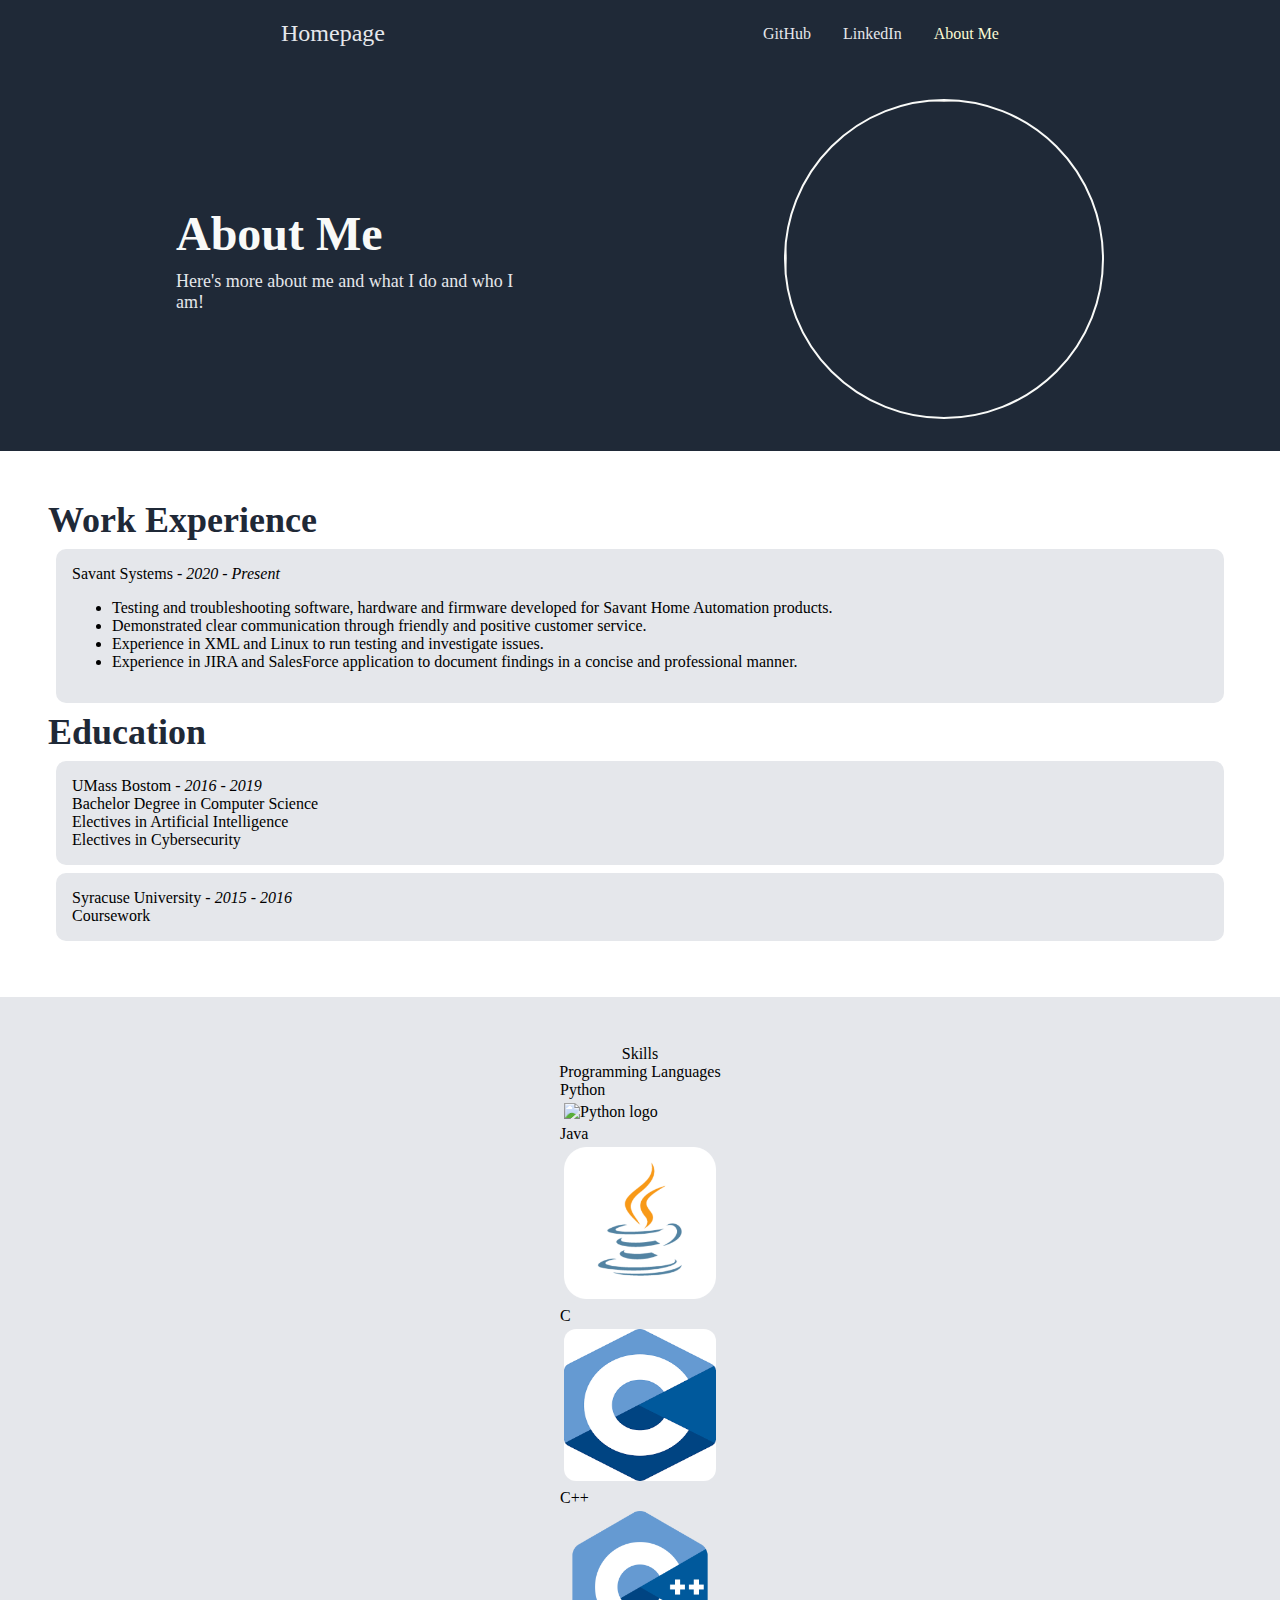
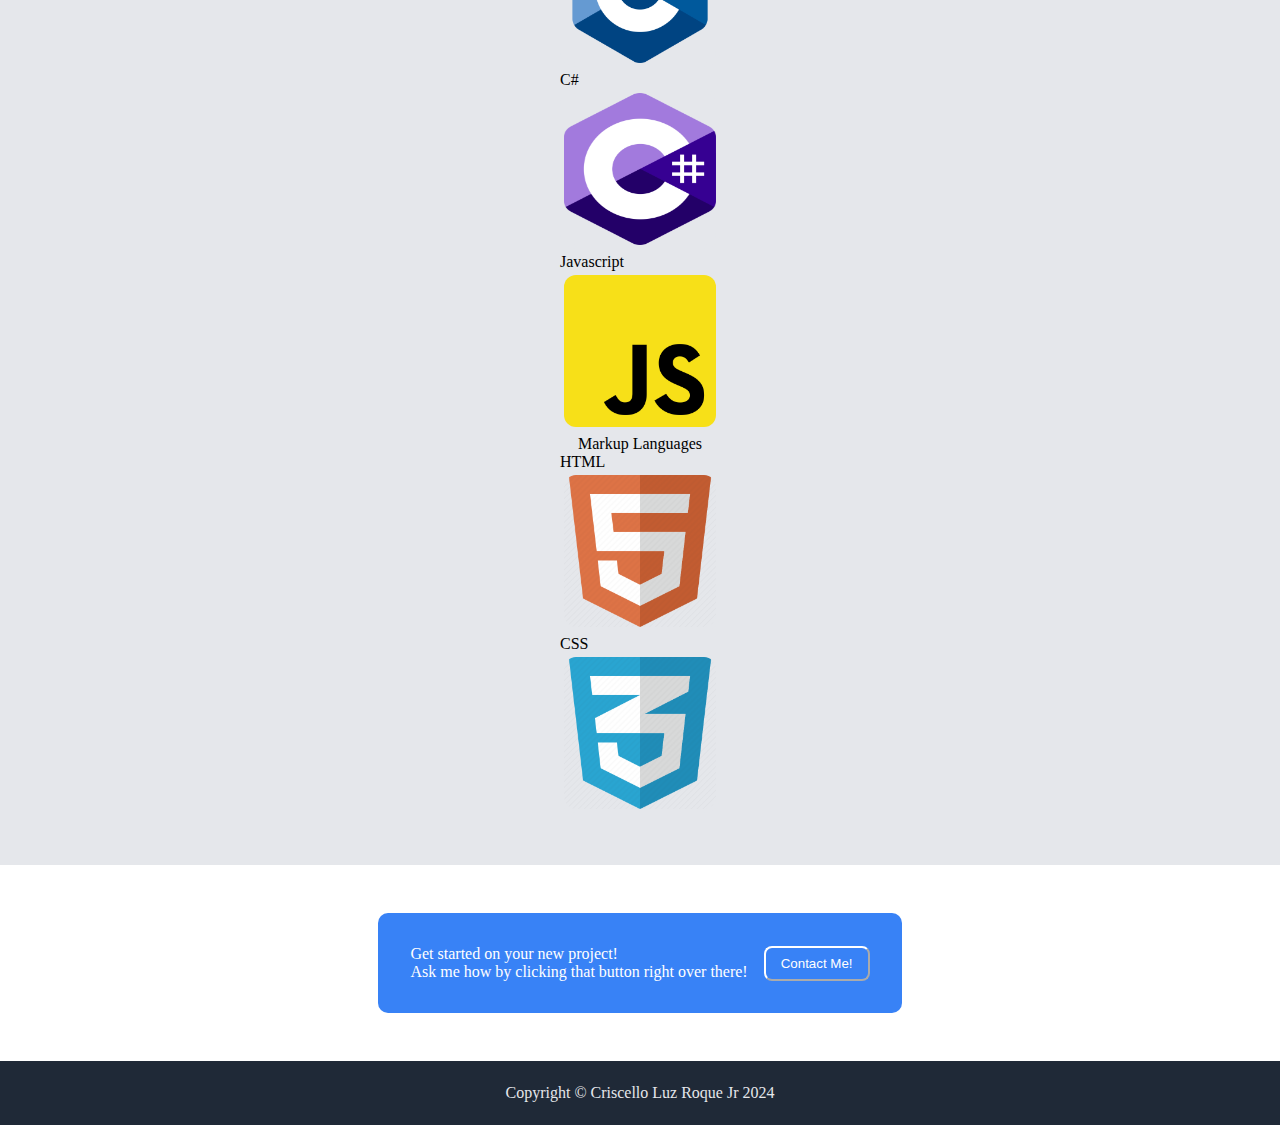
==== about.html @ 81658792 "Create div nesting for skills and begin flex box styling" ====
<!DOCTYPE html>
<html lang="en">
<head>
    <meta charset="UTF-8">
    <meta name="viewport" content="width=device-width, initial-scale=1.0">
    <title>CJ - About Me</title>
    <link rel="stylesheet" href="styles.css">
    <link rel="stylesheet" href="about-styles.css">
</head>
<body>
    <div class="header">
        <div class="logo">
            <a href="index.html">
                Homepage
            </a>
        </div>
        <div class="links">
            <ul class="listedlinks">
                <li>
                    <a
                    href="https://github.com/cjluzroque"
                    target="_blank" 
                    rel="noopener noreferrer">
                        GitHub
                    </a>
                </li>
                <li>
                    <a
                    href="https://www.linkedin.com/in/criscello-luz-roque-95ab2b13b/"
                    target="_blank" 
                    rel="noopener noreferrer">
                        LinkedIn
                    </a>
                </li>
                <li>
                    <div style="color: lightgoldenrodyellow">About Me</div>
                </li>
            </ul>
        </div>
    </div>
    <div class="body">
        <div class="body-one">
            <div class="hero">
                <div class="hero-main">
                    About Me
                </div>
                <div class="hero-second">
                    Here's more about me and what I do and who I am!
                </div>
            </div>
            <div >
                <img class="imginsert" src="https://media.licdn.com/dms/image/v2/C5603AQGbff1WXhCqbA/profile-displayphoto-shrink_800_800/profile-displayphoto-shrink_800_800/0/1611506369568?e=1733961600&v=beta&t=x5PhU1K1P58jlIXHKlUGXKixLgAy38VMWdAigsdwjTM" alt="">
            </div>
        </div>
        <div class="body-two">
            <div class="work">
                <div class="info-header">
                    Work Experience
                </div>
                <div class="job-one">
                    <div>Savant Systems - <em>2020 - Present</em></div>
                    <ul>
                        <li>Testing and troubleshooting software, hardware and firmware developed for Savant Home Automation products.</li>
                        <li>Demonstrated clear communication through friendly and positive customer service.</li>
                        <li>Experience in XML and Linux to run testing and investigate issues.</li>
                        <li>Experience in JIRA and SalesForce application to document findings in a concise and professional manner.</li>
                    </ul>
                </div>
            </div>
            <div class="education">
                <div class="info-header">
                    Education
                </div>
                <div class="edu">UMass Bostom - <em>2016 - 2019</em>
                    <div>Bachelor Degree in Computer Science</div>
                    <div>Electives in Artificial Intelligence</div>
                    <div>Electives in Cybersecurity</div>
                </div>
                <div class="edu">Syracuse University - <em>2015 - 2016</em>
                    <div>Coursework</div>
                </div>
            </div>
        </div>
        <div class="body-three">
            <div class="skills-header">
                Skills
            </div>
            <div class="languages">
                Programming Languages
            </div>
            <div class="container">
                <div class="skill">
                    <div class="name">Python</div> 
                    <img class="icon" src="pictures/python.jpg" alt="Python logo">
                </div>
                <div class="skill">
                    <div class="name">Java</div>
                    <img class="icon" src="pictures/java.png" alt="Java logo">
                </div>
                <div class="skill">
                    <div class="name">C</div>
                    <img class="icon" src="pictures/Cprog.png" alt="C Programming logo">
                </div>
                <div class="skill">
                    <div class="name">C++</div>
                    <img class="icon" src="pictures/c++.png" alt="C++ logo">
                </div>
                <div class="skill">
                    <div class="name">C#</div>
                    <img class="icon" src="pictures/csharp.png" alt="C# logo">
                </div>
                <div class="skill">
                    <div class="name">Javascript</div>
                    <img class="icon" src="pictures/javascript.png" alt="Javascript logo">
                </div>
            </div>
            <div class="languages">
                Markup Languages
            </div>
            <div class="container">
                <div class="skill">
                    <div class="name">HTML</div>
                    <img class="icon" src="pictures/html.png" alt="HTML logo">
                </div>
                <div class="skill">
                    <div class="name">CSS</div>
                    <img class="icon" src="pictures/css.png" alt="CSS logo">
                </div>
            </div>
        </div>
        <div class="body-four">
            <div class="box">
                <div class="message">
                    <div class="first">
                        Get started on your new project!
                    </div>
                    <div class="second">
                        Ask me how by clicking that button right over there!
                    </div>
                </div>
                <div class="button">
                    <button>Contact Me!</button>
                </div>
            </div>
        </div>
    </div>
</body>
<footer>
    Copyright © Criscello Luz Roque Jr 2024 
</footer>
</html>
---- styles.css ----
/* General styles.css */

html {
    box-sizing: border-box;
}

*,
*::before,
*::after {
    box-sizing: inherit;
}

body {
    font-family: 'Roboto';
    margin: 0;
    min-height: 100vh;
    display: flex;
    flex-direction: column;
}

.body {
    flex: 1;
    display: flex;
    flex-direction: column;
  }

/* Header */
.header {
    display: flex;
    justify-content: space-around;
    align-items: center;
    gap: 1em;
    padding: 20px 100px;
    flex-wrap: wrap;
}

.logo {
    height: fit-content;
    flex-shrink: 0;
    text-align: center;
}

.listedlinks {
    list-style-type: none;
    display: flex;
    gap: 2em;
    margin: 0;
    justify-content: center;
    padding-left: 0;
    flex-wrap: wrap;
}

.body-one, .body-two, .body-three, .body-four {
    padding: 3em;
    flex: 1;
}

/* Body One */
.body-one {
    display: flex;
    align-items: center;
    justify-content: space-evenly;
    flex-wrap: wrap;
    padding: 1em 3em;
}

.imginsert {
    width: 20rem;
    height: 20em;
    margin: 1em 0;
    border-radius: 50%;
    border: 2px solid #F9FAF8;
}

.hero {
    display: flex;
    flex-direction: column;
    gap: 10px;
    justify-content: space-evenly;
    width: 30em;
}

.hero-main {
    width: 10em;
    text-align: left;
}

.hero-second {
    width: 20em;
    text-align: left;
}

@media screen and (max-width: 895px) {
    .hero {
      align-items: center;
    }
    .hero-main, .hero-second {
        width: auto;
        text-align: center;
    }
}

/* Body Four */
.body-four {
    display: flex;
    align-items: center;
    justify-content: center;
}

.box {
    border-radius: 10px;
    display: flex;
    justify-content: space-between;
    align-items: center;
    flex-shrink: 1;
    padding: 2em;
    gap: 1em;
}


/* Footer */
footer {
    display: flex;
    justify-content: center;
    align-items: center;
    height: 4em;
}


/* Color and Font Styles */
.header, .body-one, footer {
    background-color: #1F2937;
}

.hero-main {
    font-size: 48px;
    font-weight: 900;
}

.hero-second {
    font-size: 18px;
}

.hero-second, a, .link, footer {
    color: #E5E7EB;
}

.logo {
    font-size: 24px;
}

.hero-main, .logo {
    color: #F9FAF8;
}

button, .box {
    background-color: #3882F6;
    color: white;
}

.info-header {
    font-size: 36px;
    font-weight: 900;
}

button {
    border-color: white;
    padding: 8px 15px;
    border-radius: 8px;
}

.body-three {
    background-color: #E5E7EB;
}

.info-header, .quote-text {
    color: #1F2937;
}

.quote-text {
    font-size: 36px;
    font-style: italic;
    font-weight: 300;
}

a {
    text-decoration: none;
}
---- about-styles.css ----
/* About Me styles.css */

.job-one, .edu {
    padding: 1em;
    margin: 0.5em;
    border-radius: 10px;
}

.job-one, .edu {
    background-color: #E5E7EB;
}

.icon {
    border: 4px solid #E5E7EB;
    border-radius: 10%;
    height: 10em;
    width: 10em;
}


/* Body three */
.body-three {
    display: flex;
    flex-direction: column;
    align-items: center;
}
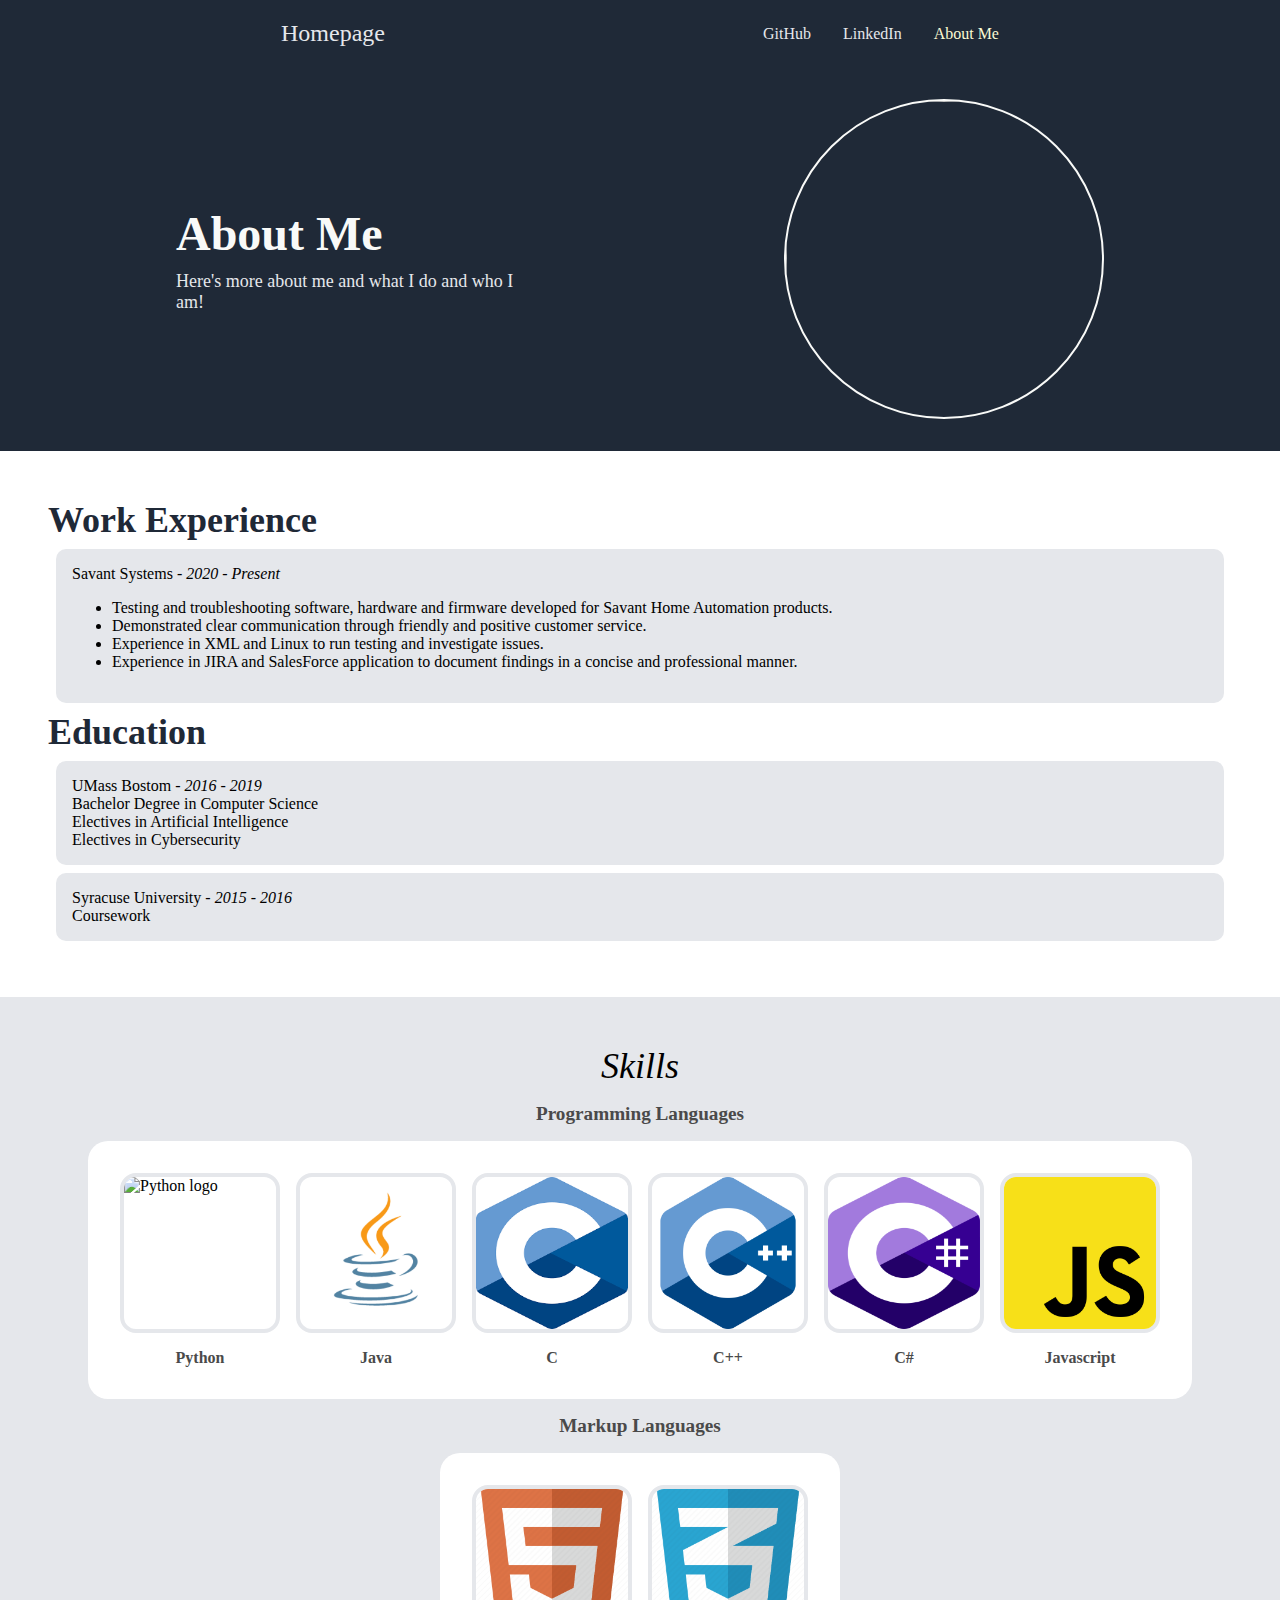
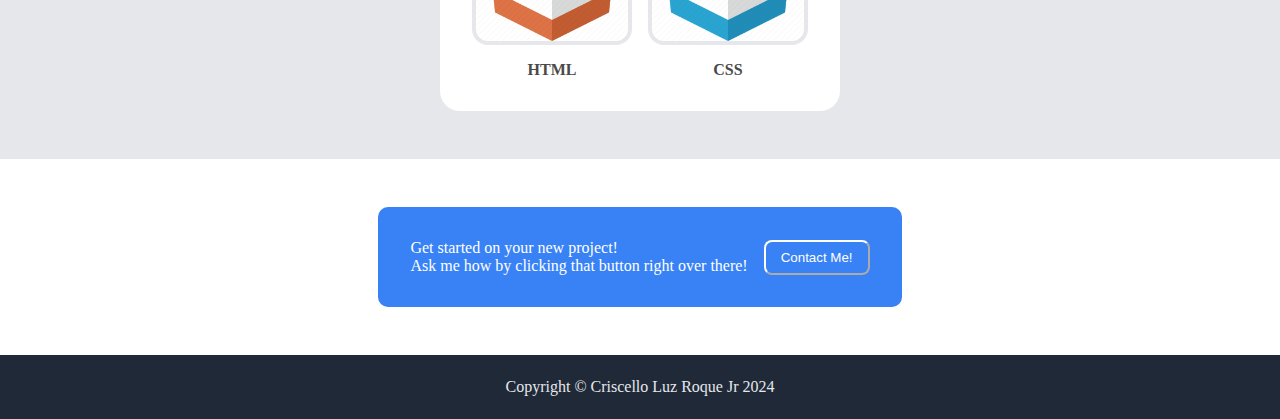
==== commit 9487eb93: "Format size and weight of Skills and names" ====
--- a/about.html
+++ b/about.html
@@ -90,27 +90,27 @@
             </div>
             <div class="container">
                 <div class="skill">
-                    <div class="name">Python</div> 
+                    <div class="name"><strong>Python</strong></div> 
                     <img class="icon" src="pictures/python.jpg" alt="Python logo">
                 </div>
                 <div class="skill">
-                    <div class="name">Java</div>
+                    <div class="name"><strong>Java</strong></div>
                     <img class="icon" src="pictures/java.png" alt="Java logo">
                 </div>
                 <div class="skill">
-                    <div class="name">C</div>
+                    <div class="name"><strong>C</strong></div>
                     <img class="icon" src="pictures/Cprog.png" alt="C Programming logo">
                 </div>
                 <div class="skill">
-                    <div class="name">C++</div>
+                    <div class="name"><strong>C++</strong></div>
                     <img class="icon" src="pictures/c++.png" alt="C++ logo">
                 </div>
                 <div class="skill">
-                    <div class="name">C#</div>
+                    <div class="name"><strong>C#</strong></div>
                     <img class="icon" src="pictures/csharp.png" alt="C# logo">
                 </div>
                 <div class="skill">
-                    <div class="name">Javascript</div>
+                    <div class="name"><strong>Javascript</strong></div>
                     <img class="icon" src="pictures/javascript.png" alt="Javascript logo">
                 </div>
             </div>
@@ -119,11 +119,11 @@
             </div>
             <div class="container">
                 <div class="skill">
-                    <div class="name">HTML</div>
+                    <div class="name"><strong>HTML</strong></div>
                     <img class="icon" src="pictures/html.png" alt="HTML logo">
                 </div>
                 <div class="skill">
-                    <div class="name">CSS</div>
+                    <div class="name"><strong>CSS</strong></div>
                     <img class="icon" src="pictures/css.png" alt="CSS logo">
                 </div>
             </div>
--- a/styles.css
+++ b/styles.css
@@ -177,7 +177,7 @@
     color: #1F2937;
 }
 
-.quote-text {
+.quote-text, .skills-header {
     font-size: 36px;
     font-style: italic;
     font-weight: 300;
--- a/about-styles.css
+++ b/about-styles.css
@@ -23,4 +23,32 @@
     display: flex;
     flex-direction: column;
     align-items: center;
+    gap: 1em;
+}
+
+.container {
+    display: flex;
+    flex-wrap: wrap;
+    justify-content: space-evenly;
+    gap: 1em;
+    background-color: white;
+    padding: 2em;
+    border-radius: 20px;
+}
+
+.skill {
+    display: flex;
+    flex-direction: column-reverse;
+    align-items: center;
+    gap: 1em;
+}
+
+.languages {
+    font-weight: bold;
+    font-size: larger;
+    
+}
+
+.name, .languages {
+    color:rgb(74, 74, 74)
 }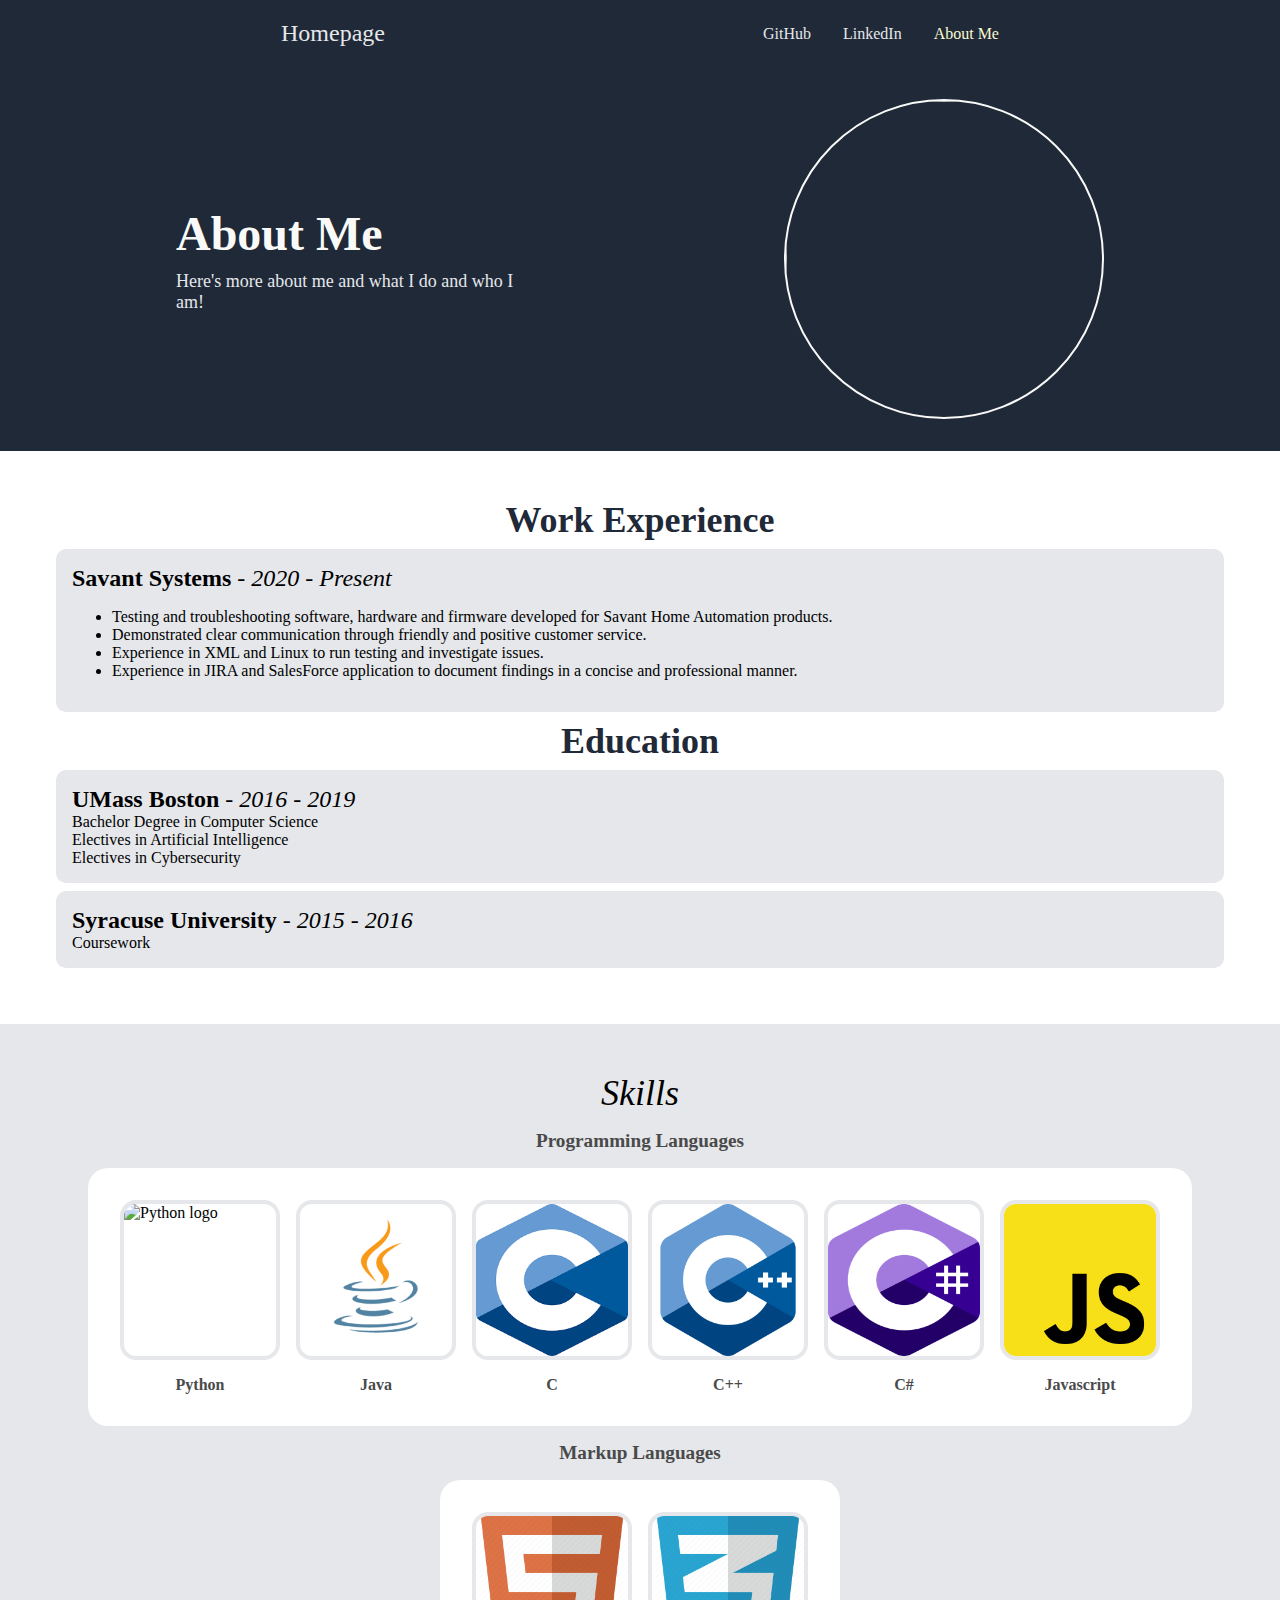
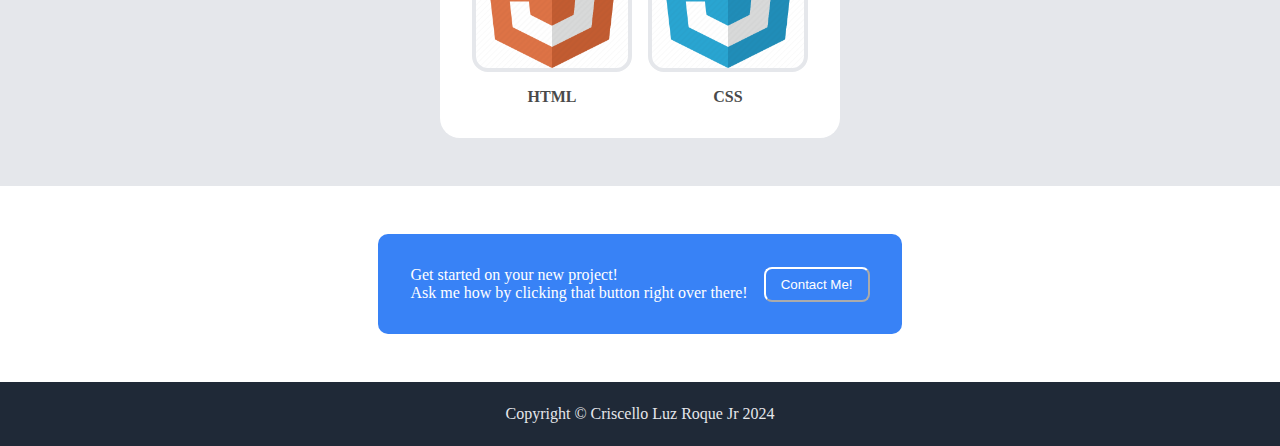
==== commit 07e70a61: "Format body-two for about page and center and strong text" ====
--- a/about.html
+++ b/about.html
@@ -58,7 +58,7 @@
                     Work Experience
                 </div>
                 <div class="job-one">
-                    <div>Savant Systems - <em>2020 - Present</em></div>
+                    <div class="job-title"><strong>Savant Systems</strong> - <em>2020 - Present</em></div>
                     <ul>
                         <li>Testing and troubleshooting software, hardware and firmware developed for Savant Home Automation products.</li>
                         <li>Demonstrated clear communication through friendly and positive customer service.</li>
@@ -71,13 +71,15 @@
                 <div class="info-header">
                     Education
                 </div>
-                <div class="edu">UMass Bostom - <em>2016 - 2019</em>
-                    <div>Bachelor Degree in Computer Science</div>
-                    <div>Electives in Artificial Intelligence</div>
-                    <div>Electives in Cybersecurity</div>
+                <div class="edu">
+                    <div class="edu-title"><strong>UMass Boston</strong> - <em>2016 - 2019</em></div>
+                    <div class="edu-info">Bachelor Degree in Computer Science</div>
+                    <div class="edu-info">Electives in Artificial Intelligence</div>
+                    <div class="edu-info">Electives in Cybersecurity</div>
                 </div>
-                <div class="edu">Syracuse University - <em>2015 - 2016</em>
-                    <div>Coursework</div>
+                <div class="edu">
+                    <div class="edu-title"><strong>Syracuse University</strong> - <em>2015 - 2016</em></div>
+                    <div class="edu-info">Coursework</div>
                 </div>
             </div>
         </div>
@@ -91,7 +93,7 @@
             <div class="container">
                 <div class="skill">
                     <div class="name"><strong>Python</strong></div> 
-                    <img class="icon" src="pictures/python.jpg" alt="Python logo">
+                    <img class="icon" src="pictures/python.png" alt="Python logo">
                 </div>
                 <div class="skill">
                     <div class="name"><strong>Java</strong></div>
--- a/about-styles.css
+++ b/about-styles.css
@@ -1,4 +1,8 @@
 /* About Me styles.css */
+
+.info-header {
+    text-align: center;
+}
 
 .job-one, .edu {
     padding: 1em;
@@ -15,6 +19,10 @@
     border-radius: 10%;
     height: 10em;
     width: 10em;
+}
+
+.job-title, .edu-title {
+    font-size: 1.5rem;
 }
 
 
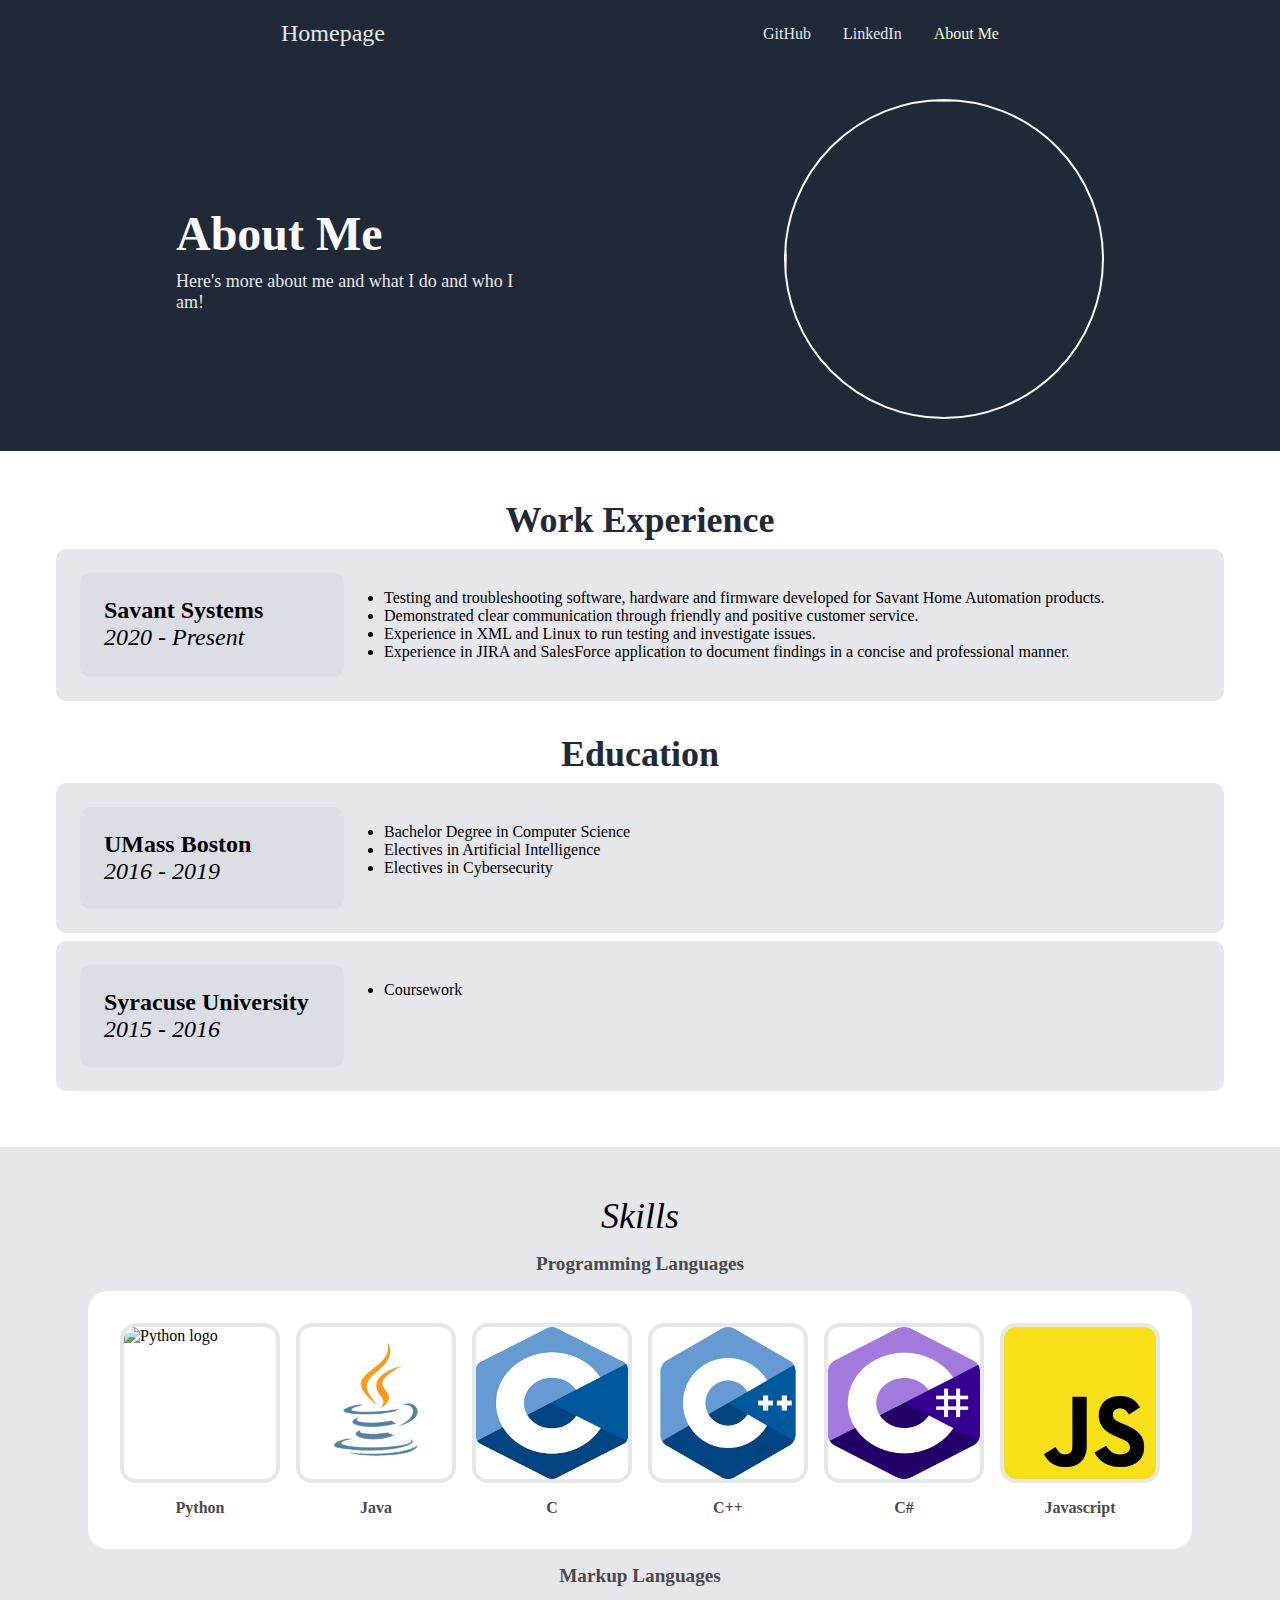
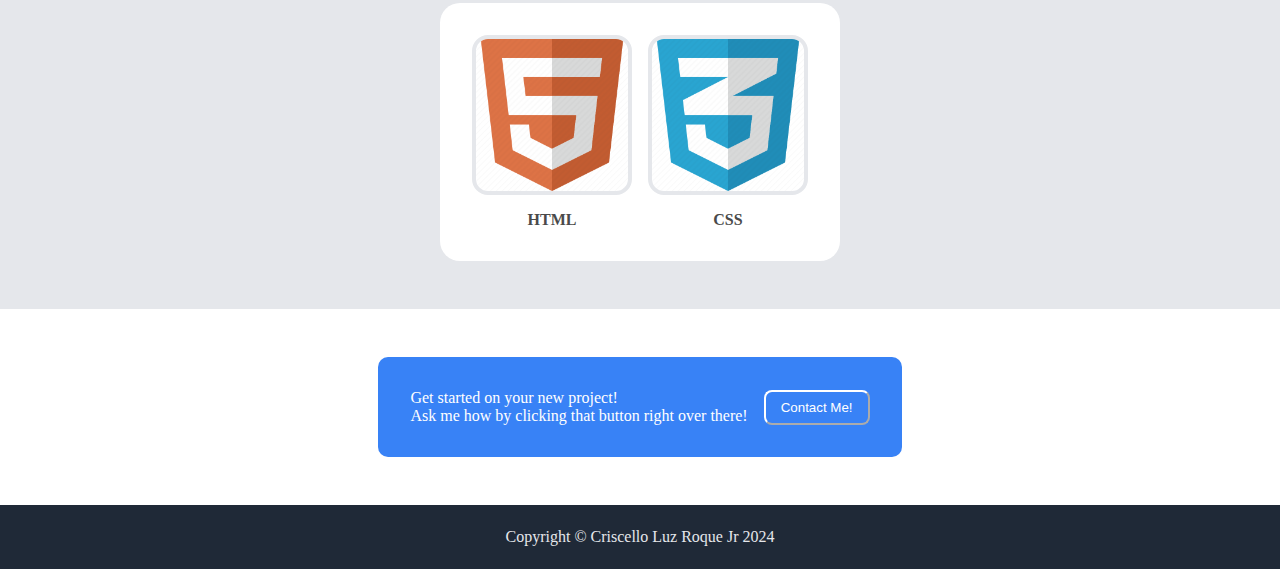
==== commit c5bcb943: "Create boxes for job and edu titles and allow flex wrap. Will need to center when media query shows " ====
--- a/about.html
+++ b/about.html
@@ -58,7 +58,10 @@
                     Work Experience
                 </div>
                 <div class="job-one">
-                    <div class="job-title"><strong>Savant Systems</strong> - <em>2020 - Present</em></div>
+                    <div class="job-title">
+                        <strong>Savant Systems</strong>
+                        <em>2020 - Present</em>
+                    </div>
                     <ul>
                         <li>Testing and troubleshooting software, hardware and firmware developed for Savant Home Automation products.</li>
                         <li>Demonstrated clear communication through friendly and positive customer service.</li>
@@ -72,14 +75,24 @@
                     Education
                 </div>
                 <div class="edu">
-                    <div class="edu-title"><strong>UMass Boston</strong> - <em>2016 - 2019</em></div>
-                    <div class="edu-info">Bachelor Degree in Computer Science</div>
-                    <div class="edu-info">Electives in Artificial Intelligence</div>
-                    <div class="edu-info">Electives in Cybersecurity</div>
+                    <div class="edu-title">
+                        <strong>UMass Boston</strong>
+                        <em>2016 - 2019</em>
+                    </div>
+                    <ul>
+                        <li class="edu-info">Bachelor Degree in Computer Science</li>
+                        <li class="edu-info">Electives in Artificial Intelligence</li>
+                        <li class="edu-info">Electives in Cybersecurity</li>
+                    </ul>
                 </div>
                 <div class="edu">
-                    <div class="edu-title"><strong>Syracuse University</strong> - <em>2015 - 2016</em></div>
-                    <div class="edu-info">Coursework</div>
+                    <div class="edu-title">
+                        <strong>Syracuse University</strong>
+                        <em>2015 - 2016</em>
+                    </div>
+                    <ul>
+                        <li class="edu-info">Coursework</li>
+                    </ul>
                 </div>
             </div>
         </div>
--- a/about-styles.css
+++ b/about-styles.css
@@ -1,14 +1,27 @@
 /* About Me styles.css */
+
+.education {
+    margin-top: 2em;
+}
 
 .info-header {
     text-align: center;
 }
 
 .job-one, .edu {
-    padding: 1em;
+    padding: 1.5em;
     margin: 0.5em;
     border-radius: 10px;
+    display: flex;
+    flex-wrap: wrap;
 }
+
+.job-title, .edu-title {
+    display: flex;
+    flex-direction: column;
+    width: 11em;
+}
+
 
 .job-one, .edu {
     background-color: #E5E7EB;
@@ -23,6 +36,9 @@
 
 .job-title, .edu-title {
     font-size: 1.5rem;
+    background-color: #dbdee5;
+    padding: 1em;
+    border-radius: 10px;
 }
 
 
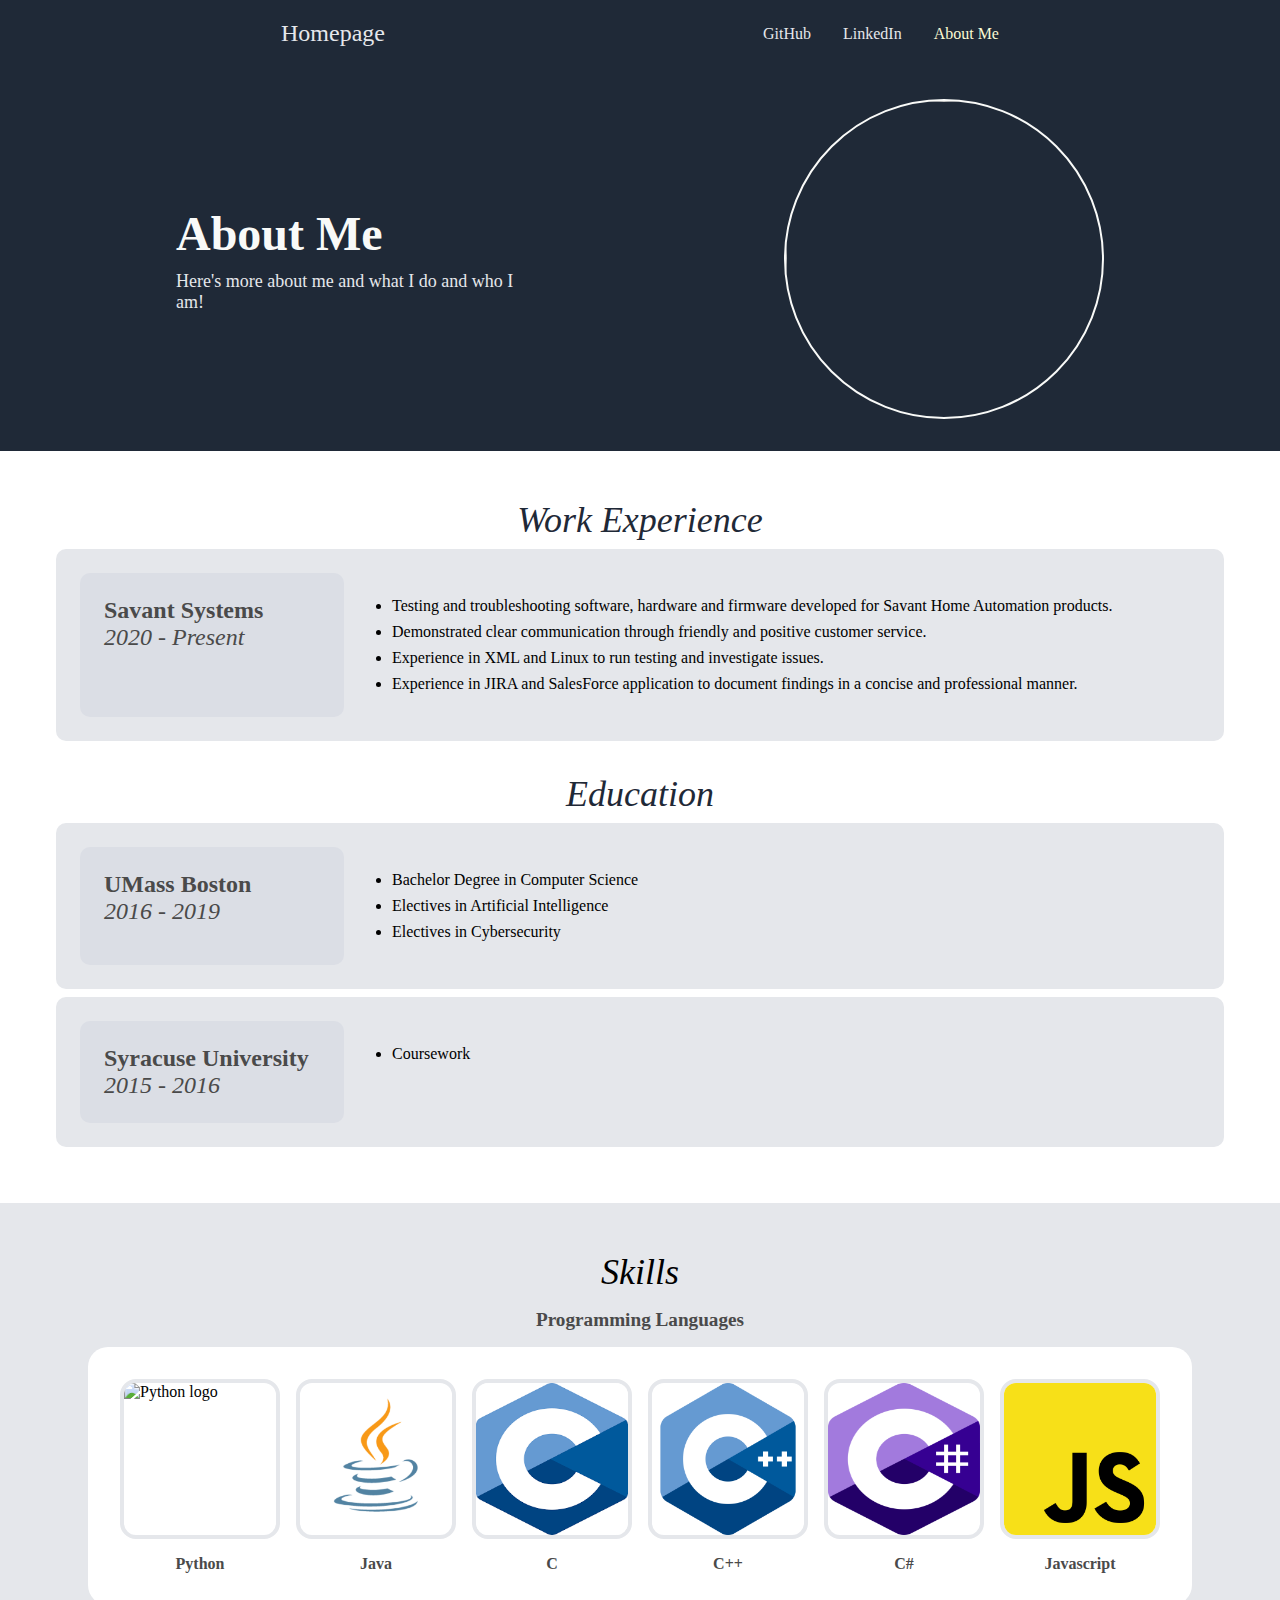
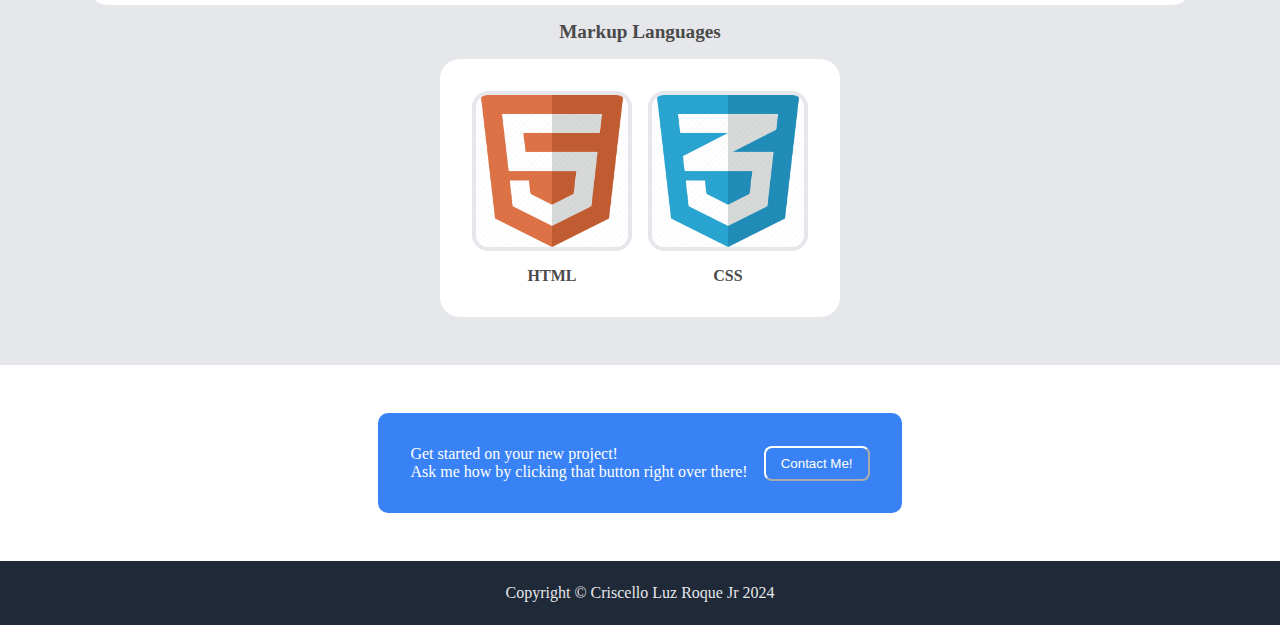
==== commit e200a324: "Change style for job title and info and repeat element styling to make sense" ====
--- a/about.html
+++ b/about.html
@@ -63,10 +63,10 @@
                         <em>2020 - Present</em>
                     </div>
                     <ul>
-                        <li>Testing and troubleshooting software, hardware and firmware developed for Savant Home Automation products.</li>
-                        <li>Demonstrated clear communication through friendly and positive customer service.</li>
-                        <li>Experience in XML and Linux to run testing and investigate issues.</li>
-                        <li>Experience in JIRA and SalesForce application to document findings in a concise and professional manner.</li>
+                        <li class="job-info">Testing and troubleshooting software, hardware and firmware developed for Savant Home Automation products.</li>
+                        <li class="job-info">Demonstrated clear communication through friendly and positive customer service.</li>
+                        <li class="job-info">Experience in XML and Linux to run testing and investigate issues.</li>
+                        <li class="job-info">Experience in JIRA and SalesForce application to document findings in a concise and professional manner.</li>
                     </ul>
                 </div>
             </div>
--- a/about-styles.css
+++ b/about-styles.css
@@ -6,6 +6,8 @@
 
 .info-header {
     text-align: center;
+    font-weight: lighter;
+    font-style: italic;
 }
 
 .job-one, .edu {
@@ -41,6 +43,18 @@
     border-radius: 10px;
 }
 
+/* Maybe a media query for when it wraps 
+@media screen and (max-width: 1183px) {
+    .job-one {
+      flex-direction: column;
+      align-items: center;
+    }
+} */
+
+.job-info, .edu-info {
+    margin: 0.5em;
+}
+
 
 /* Body three */
 .body-three {
@@ -73,6 +87,6 @@
     
 }
 
-.name, .languages {
+.name, .languages, .job-title, .edu-title {
     color:rgb(74, 74, 74)
 }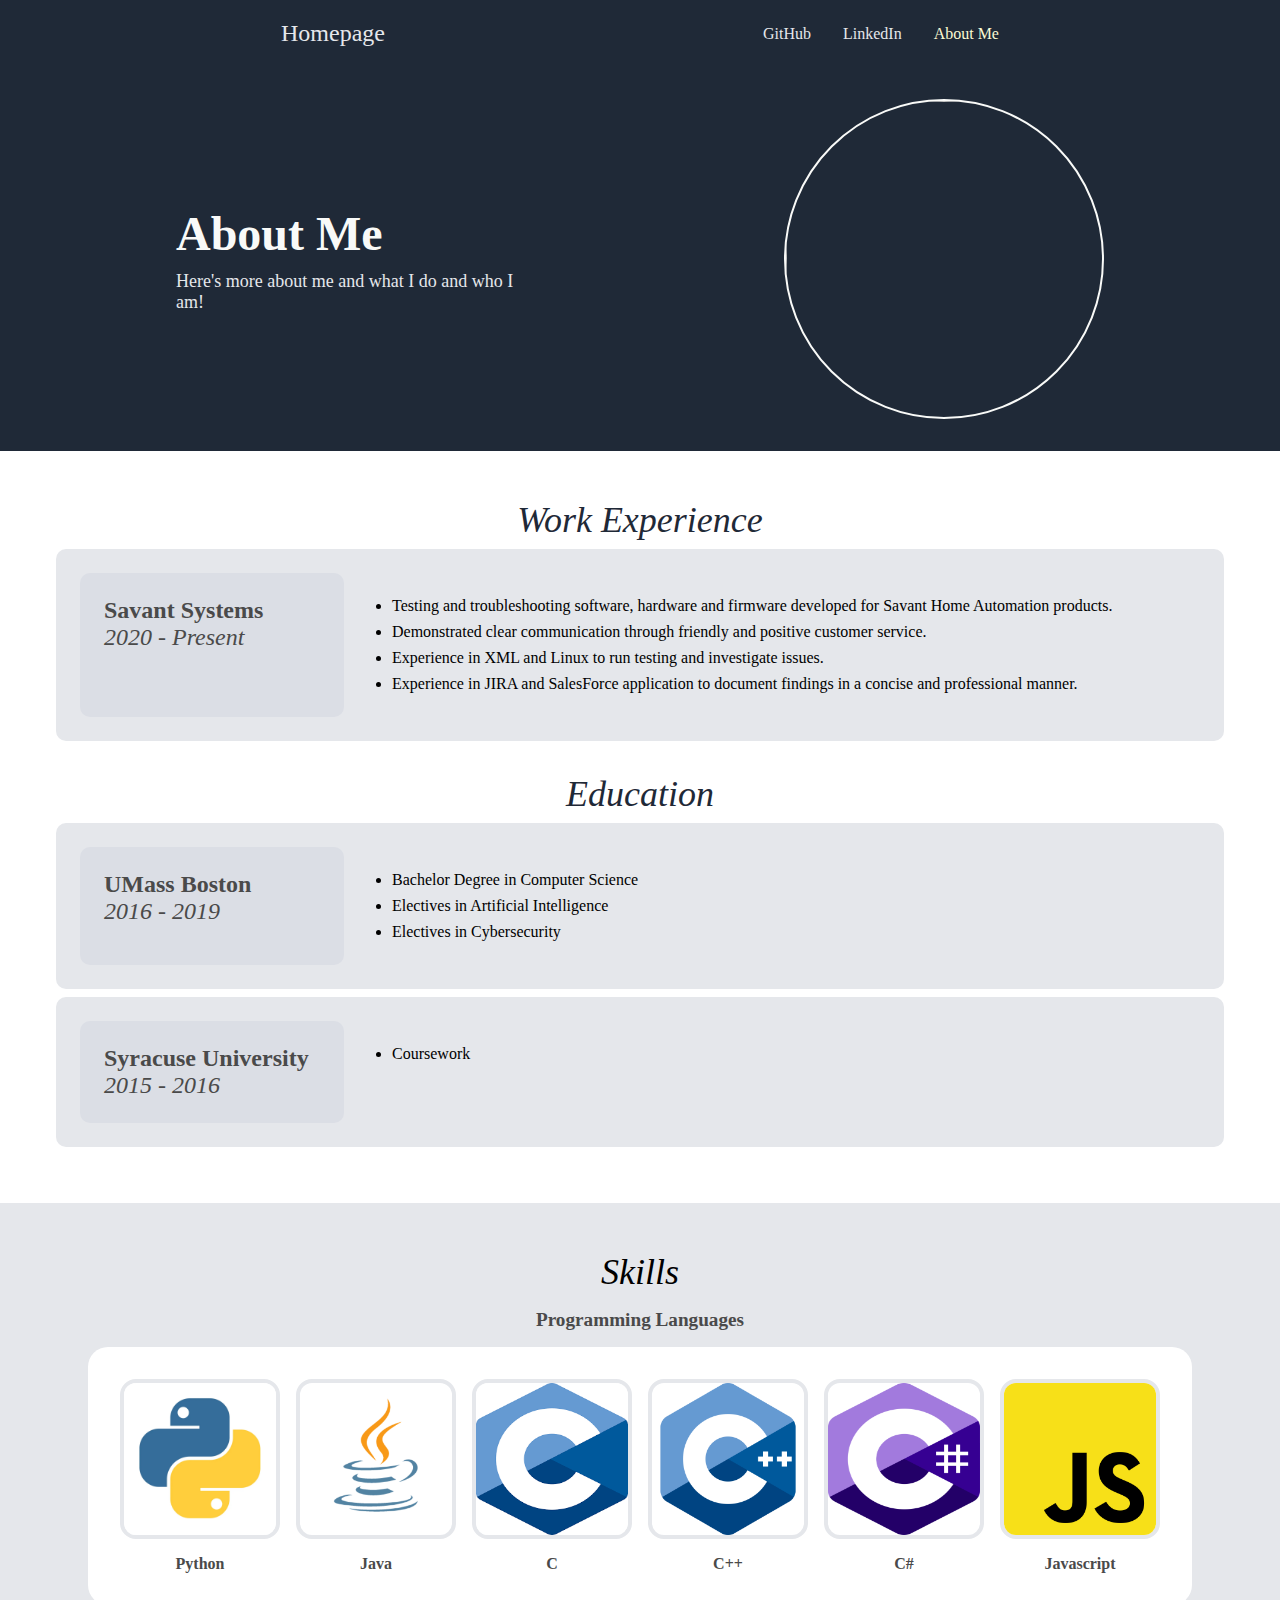
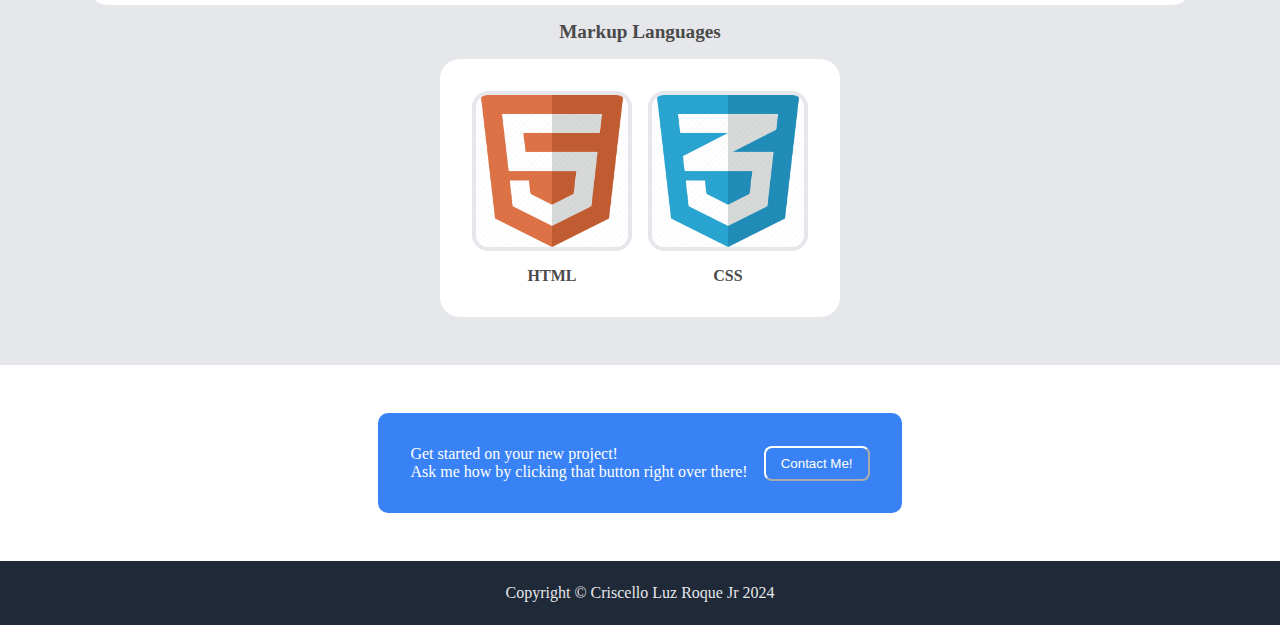
==== commit 543e6367: "Change alt text from logo to icon" ====
--- a/about.html
+++ b/about.html
@@ -106,7 +106,7 @@
             <div class="container">
                 <div class="skill">
                     <div class="name"><strong>Python</strong></div> 
-                    <img class="icon" src="pictures/python.png" alt="Python logo">
+                    <img class="icon" src="pictures/pythonlogo.png" alt="Python icon">
                 </div>
                 <div class="skill">
                     <div class="name"><strong>Java</strong></div>
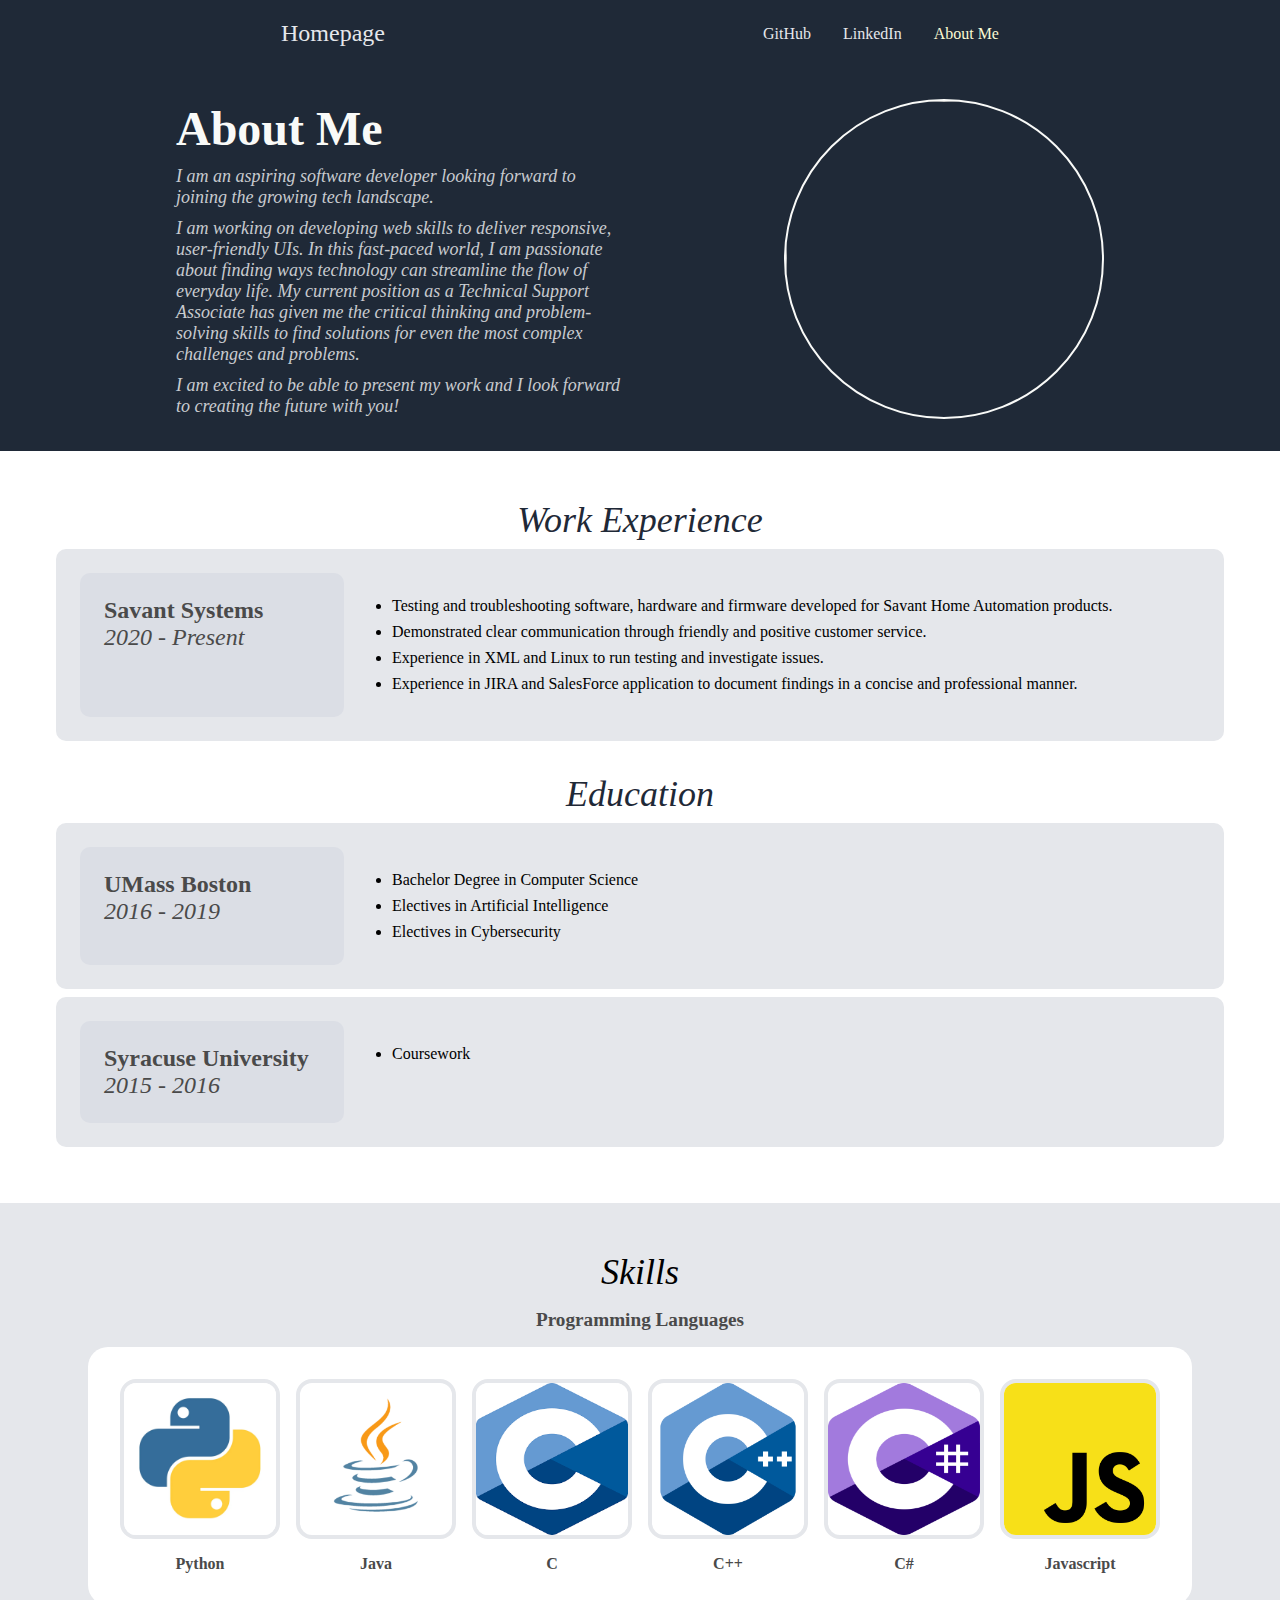
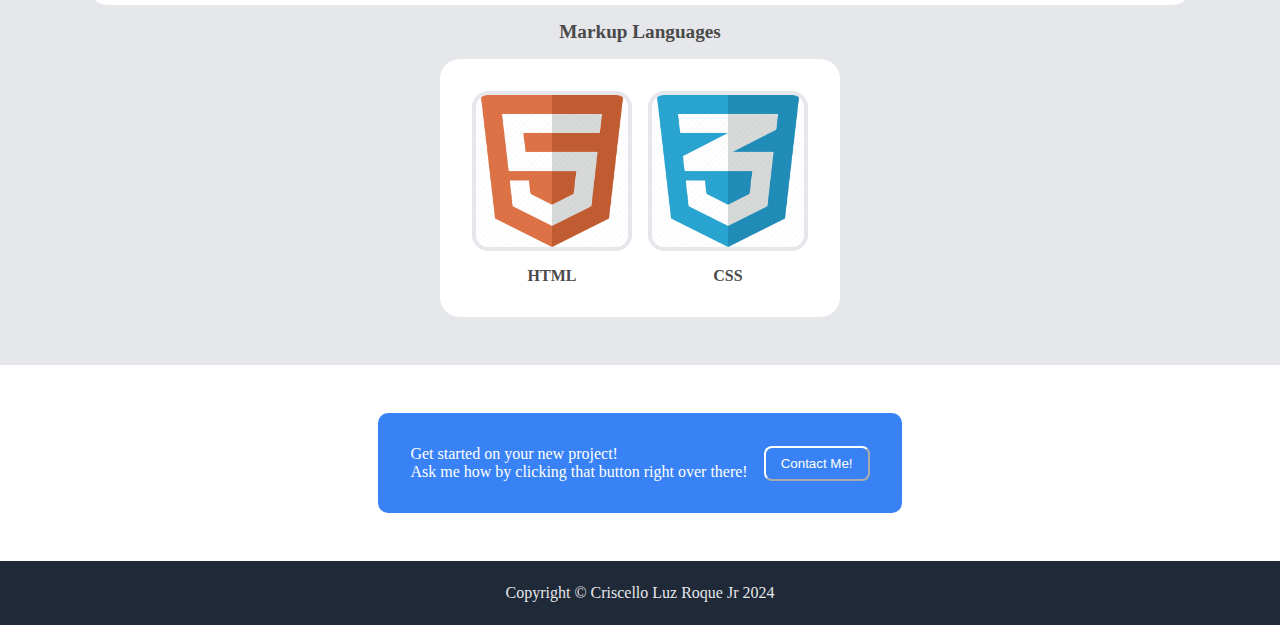
==== commit 38f8002e: "Add About Me bio and set width to account for spacing" ====
--- a/about.html
+++ b/about.html
@@ -45,7 +45,14 @@
                     About Me
                 </div>
                 <div class="hero-second">
-                    Here's more about me and what I do and who I am!
+                    I am an aspiring software developer looking forward to joining the growing tech landscape. 
+                </div>
+                <div class="hero-second">
+                    I am working on developing web skills to deliver responsive, user-friendly UIs. In this fast-paced world, I am passionate about finding ways technology can streamline the flow of everyday life. 
+                    My current position as a Technical Support Associate has given me the critical thinking and problem-solving skills to find solutions for even the most complex challenges and problems. 
+                </div>
+                <div class="hero-second">
+                    I am excited to be able to present my work and I look forward to creating the future with you! 
                 </div>
             </div>
             <div >
--- a/styles.css
+++ b/styles.css
@@ -86,7 +86,7 @@
 }
 
 .hero-second {
-    width: 20em;
+    width: 25em;
     text-align: left;
 }
 
--- a/about-styles.css
+++ b/about-styles.css
@@ -1,4 +1,9 @@
 /* About Me styles.css */
+
+.hero-second {
+    color:#c8cbcf;
+    font-style: italic;
+}
 
 .education {
     margin-top: 2em;
@@ -43,14 +48,6 @@
     border-radius: 10px;
 }
 
-/* Maybe a media query for when it wraps 
-@media screen and (max-width: 1183px) {
-    .job-one {
-      flex-direction: column;
-      align-items: center;
-    }
-} */
-
 .job-info, .edu-info {
     margin: 0.5em;
 }
